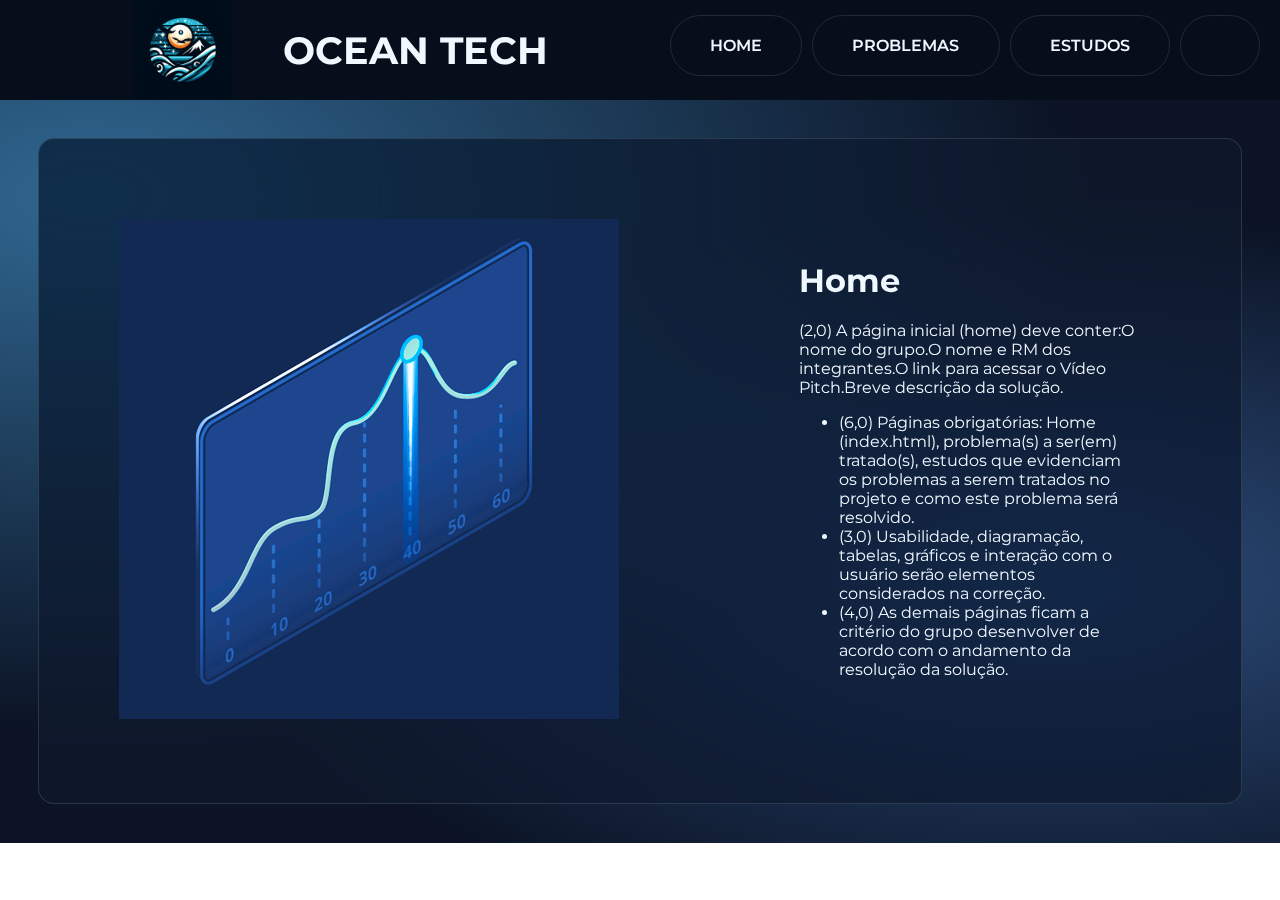
==== problemas.html @ 97fb30df "first commit" ====
<!DOCTYPE html>
<html lang="en">
  <head>
    <meta charset="UTF-8" />
    <meta name="viewport" content="width=7, initial-scale=1.0" />
    <link rel="shortcut icon" href="logo.jpeg" type="image/x-icon" />
    <title>Problemas</title>
    <link rel="stylesheet" href="problemas.css" />
    <link rel="preconnect" href="https://fonts.googleapis.com" />
    <link rel="preconnect" href="https://fonts.gstatic.com" crossorigin />
    <link
      rel="stylesheet"
      href="https://cdnjs.cloudflare.com/ajax/libs/font-awesome/6.5.2/css/all.min.css"
      integrity="sha512-SnH5WK+bZxgPHs44uWIX+LLJAJ9/2PkPKZ5QiAj6Ta86w+fsb2TkcmfRyVX3pBnMFcV7oQPJkl9QevSCWr3W6A=="
      crossorigin="anonymous"
      referrerpolicy="no-referrer"
    />
    <link
      href="https://fonts.googleapis.com/css2?family=Montserrat:ital,wght@0,100..900;1,100..900&display=swap"
      rel="stylesheet"
    />
  </head>
  <body>
    <header class="header">
      <div class="title">
        <img src="logo.jpeg" alt="" width="100px" />
        <h1>Ocean tech</h1>
      </div>
      <div class="icons">
        <div class="icon">
          <a href="/index.html"><i class="fa-solid fa-house"></i> home</a>
        </div>
        <div class="icon">
          <a href="/problemas.html"
            ><i class="fa-brands fa-researchgate"></i> problemas</a
          >
        </div>
        <div class="icon">
          <a href="/estudos.html"><i class="fa-solid fa-book"></i> estudos</a>
        </div>
        <div class="icon">
          <a href="/outro.html"><i class="fa-solid fa-bars"></i></a>
        </div>
      </div>
    </header>

    <div class="container">
      <main>
        <section class="left-content">
          <img src="/graph8-blue.webp" alt="" />
        </section>
        <aside class="right-content">
          <h1>Home</h1>
          <p>
            (2,0) A página inicial (home) deve conter:O nome do grupo.O nome e
            RM dos integrantes.O link para acessar o Vídeo Pitch.Breve descrição
            da solução.
          </p>

          <ul>
            <li>
              (6,0) Páginas obrigatórias: Home (index.html), problema(s) a
              ser(em) tratado(s), estudos que evidenciam os problemas a serem
              tratados no projeto e como este problema será resolvido.
            </li>

            <li>
              (3,0) Usabilidade, diagramação, tabelas, gráficos e interação com
              o usuário serão elementos considerados na correção.
            </li>
            <li>
              (4,0) As demais páginas ficam a critério do grupo desenvolver de
              acordo com o andamento da resolução da solução.
            </li>
          </ul>
        </aside>
      </main>
    </div>
  </body>
</html>
---- problemas.css ----
* {
  box-sizing: border-box;
}

body {
  padding: 0;
  margin: 0;

  font-family: "Montserrat", sans-serif;
  color: aliceblue;
}

/* width */
::-webkit-scrollbar {
  width: 10px;
}

/* Track */
::-webkit-scrollbar-track {
  background: #060d1b;
}

/* Handle */
::-webkit-scrollbar-thumb {
  background: #39496a;
  border-radius: 999px;
}

/* Handle on hover */
::-webkit-scrollbar-thumb:hover {
  background: #4f6490;
}

.container {
  padding: 2.4rem;
  display: flex;

  flex-direction: column;

  background-color: #0b1324;
  background-image: radial-gradient(
      at 7% 13%,
      hsl(206, 50%, 38%) 0,
      transparent 59%
    ),
    radial-gradient(at 82% 65%, hsl(215.38, 47%, 33%) 0, transparent 55%);
}

main {
  border-radius: 16px;

  backdrop-filter: blur(16px) saturate(180%);

  background-color: rgba(17, 25, 40, 0.75);

  border: 1px solid rgba(255, 255, 255, 0.125);

  display: flex;
}

.left-content {
  flex: 1;
  padding: 80px;
}
.video {
  border-radius: 16px;
}

.right-content {
  flex: 1;
  padding: 100px;
}

.title {
  display: flex;
  width: calc(100vw - 50%);

  align-items: center;
  justify-content: center;
  z-index: 9999;
}

.title h1 {
  font-size: 38px;
  text-transform: uppercase;
  margin-left: 50px;
}

.header {
  display: flex;
  align-items: center;
  justify-content: center;
  position: relative;
  background-color: #060d1b;
}

.icons {
  display: grid;
  grid-auto-flow: column;
  width: 600px;
}

.icon {
  font-weight: 600;
  text-transform: uppercase;

  border-radius: 999px;
  padding: 20px;
  align-content: center;
  text-align: center;

  margin-bottom: 10px;
  margin-left: 10px;

  border: 1px solid rgba(148, 152, 156, 0.2);
}

.icons a {
  text-decoration: none;
  color: aliceblue;
}

.linkVideo {
  margin-top: 30px;
  background-color: #0b1324;
  padding: 10px;
  border-radius: 10px;
}

.linkVideo a {
  text-decoration: none;
  color: aliceblue;
  font-weight: bold;
}
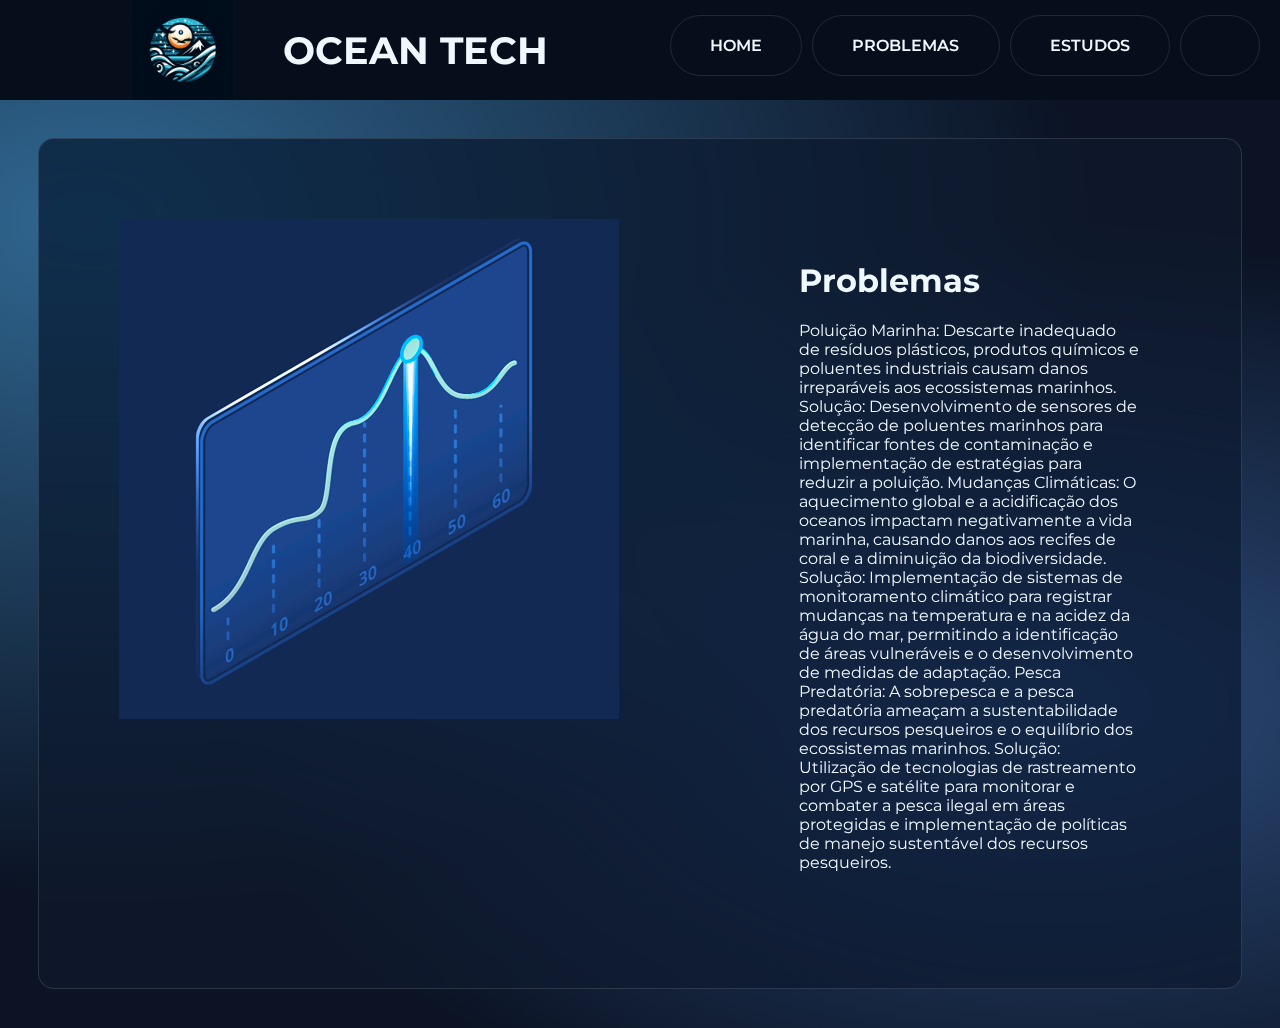
==== commit d532ef0a: "test" ====
--- a/problemas.html
+++ b/problemas.html
@@ -50,29 +50,26 @@
           <img src="/graph8-blue.webp" alt="" />
         </section>
         <aside class="right-content">
-          <h1>Home</h1>
+          <h1>Problemas</h1>
           <p>
-            (2,0) A página inicial (home) deve conter:O nome do grupo.O nome e
-            RM dos integrantes.O link para acessar o Vídeo Pitch.Breve descrição
-            da solução.
+            Poluição Marinha: Descarte inadequado de resíduos plásticos,
+            produtos químicos e poluentes industriais causam danos irreparáveis
+            aos ecossistemas marinhos. Solução: Desenvolvimento de sensores de
+            detecção de poluentes marinhos para identificar fontes de
+            contaminação e implementação de estratégias para reduzir a poluição.
+            Mudanças Climáticas: O aquecimento global e a acidificação dos
+            oceanos impactam negativamente a vida marinha, causando danos aos
+            recifes de coral e a diminuição da biodiversidade. Solução:
+            Implementação de sistemas de monitoramento climático para registrar
+            mudanças na temperatura e na acidez da água do mar, permitindo a
+            identificação de áreas vulneráveis e o desenvolvimento de medidas de
+            adaptação. Pesca Predatória: A sobrepesca e a pesca predatória
+            ameaçam a sustentabilidade dos recursos pesqueiros e o equilíbrio
+            dos ecossistemas marinhos. Solução: Utilização de tecnologias de
+            rastreamento por GPS e satélite para monitorar e combater a pesca
+            ilegal em áreas protegidas e implementação de políticas de manejo
+            sustentável dos recursos pesqueiros.
           </p>
-
-          <ul>
-            <li>
-              (6,0) Páginas obrigatórias: Home (index.html), problema(s) a
-              ser(em) tratado(s), estudos que evidenciam os problemas a serem
-              tratados no projeto e como este problema será resolvido.
-            </li>
-
-            <li>
-              (3,0) Usabilidade, diagramação, tabelas, gráficos e interação com
-              o usuário serão elementos considerados na correção.
-            </li>
-            <li>
-              (4,0) As demais páginas ficam a critério do grupo desenvolver de
-              acordo com o andamento da resolução da solução.
-            </li>
-          </ul>
         </aside>
       </main>
     </div>
